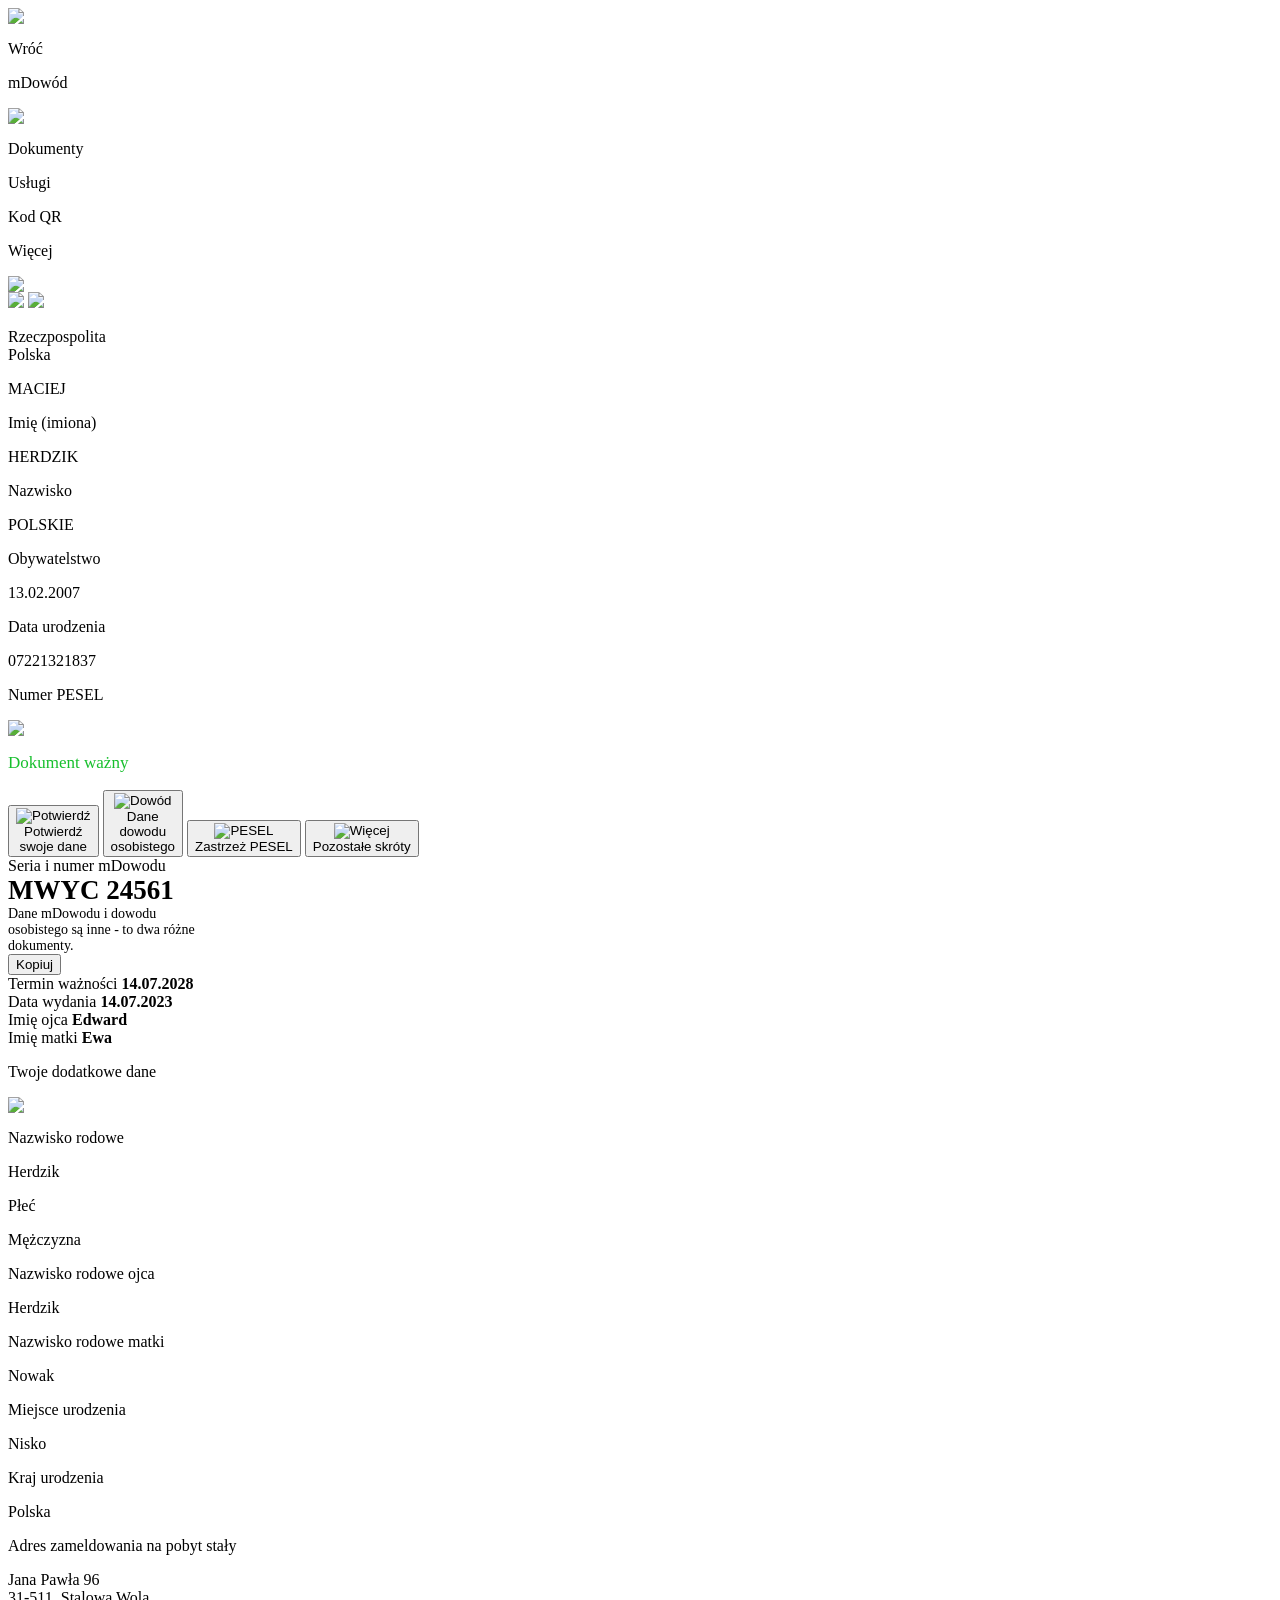
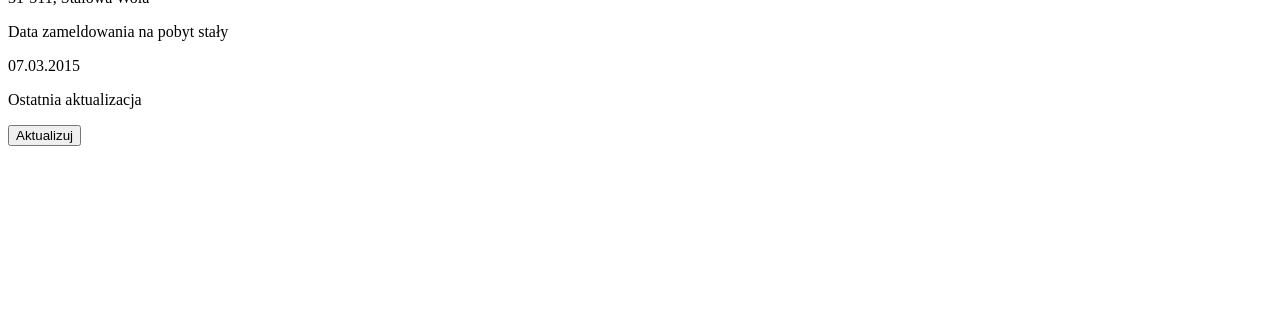
==== card.html @ 6968f88e "s" ====
<head>
    <title>mObywatel</title>
    <meta charset="UTF-8">
    <link rel="stylesheet" href="assets/card.css?v=1.2">
    <link rel="stylesheet" href="assets/main.css">
    <link rel="icon" type="image/x-icon" href="https://i.imgur.com/U7TRg0V.png">
    <link rel="apple-touch-icon" href="https://i.imgur.com/U7TRg0V.png">
    <link rel="shortcut icon" href="https://i.imgur.com/U7TRg0V.png">
    <meta name="format-detection" content="telephone=no">
    
    <meta name="viewport" content="width=device-width, initial-scale=0.8, user-scalable=no">
    
    <meta name="mobile-web-app-capable" content="yes">
    <meta name="apple-mobile-web-app-capable" content="yes">
    
    <meta name="apple-mobile-web-app-status-bar-style" content="black-translucent"> 
    
    <meta name="theme-color" content="#121212"> 
</head>
<body>
    <div class="top_grid">
        <div class="action_grid">
            <img src="https://i.imgur.com/aXIO2NG.png" class="back_img">
            <p onclick="sendTo('home')" class="back_text">Wróć</p>
        </div>
        <p class="title_text">mDowód</p>
        <img src="znakzapytania.png" class="help_img">
    </div>

    <div class="bottom_bar">
        <div class="bottom_bar_grid">
            <div class="bottom_element_grid" send="home">
                <div class="bottom_element_image home_open home"></div>
                <p class="bottom_element_text open">Dokumenty</p>
            </div>
            <div class="bottom_element_grid" send="services">
                <div class="bottom_element_image services"></div>
                <p class="bottom_element_text">Usługi</p>
            </div>
            <div class="bottom_element_grid" send="qr">
                <div class="bottom_element_image qr"></div>
                <p class="bottom_element_text">Kod QR</p>
            </div>
            <div class="bottom_element_grid" send="more">
                <div class="bottom_element_image more"></div>
                <p class="bottom_element_text">Więcej</p>
            </div>
        </div>
    </div>
    <p class="time_text" id="time"></p>
    <div class="id_image_data">
        <img draggable="false" class="id_image" src="tloglowne.jpeg">
        <div class="inset">

        </div>
        <div class="id_own_image" style="background-image: url('https://i.imgur.com/7vHo48p.jpg');"></div>
        <img draggable="false" src="flaga.gif" class="flag_video">
        <img draggable="false" src="https://i.imgur.com/EbBJWYb.gif" class="eagle_video">
        <p class="eagle_text">Rzeczpospolita<br>Polska</p>
        <div class="id_data_grid">
            <div class="data_holder">
                <p class="data_title firstname" id="name">MACIEJ</p>
                <p class="data_value">Imię (imiona)</p>
            </div>
            <div class="data_holder">
                <p class="data_title surname" id="surname">HERDZIK</p>
                <p class="data_value">Nazwisko</p>
            </div>
            <div class="data_holder">
                <p class="data_title" id="nationality">POLSKIE</p>
                <p class="data_value">Obywatelstwo</p>
            </div>
            <div class="data_holder">
                <p class="data_title" id="birthday">13.02.2007</p>
                <p class="data_value">Data urodzenia</p>
            </div>
            <div class="data_holder">
                <p class="data_title" id="pesel">07221321837</p>
                <p class="data_value">Numer PESEL</p>
            </div>
        </div>
    </div>
    <div class="id_bottom">
        <div class="bottom_grid">
            <img class="bottom_image" src="akceptacja.png">
            <p class="bottom_text" style="color: #17bf2d; font-size: 17px;">Dokument ważny</p>
        </div>
        </div>
    </div>
    
    <div class="top-buttons">
        <button onclick="sendTo('qr')">
          <div class="icon-circle">
            <img src="1.png"alt="Potwierdź">
          </div>
          <span>Potwierdź<br>swoje&nbsp;dane</span>

        </button>
      
        <button onclick="sendTo('moreid')">
          <div class="icon-circle">
            <img src="2.png" alt="Dowód">
          </div>
          <span>Dane<br>dowodu<br>osobistego</span>
        </button>
      
        <button onclick="sendTo('pesel')">
            <div class="icon-circle">
              <img src="3.png" alt="PESEL">
            </div>
            <span>Zastrzeż PESEL</span>
          </button>
          
      <button onclick="sendTo('shortcuts')">
            <div class="icon-circle">
              <img src="4.png" alt="Więcej">
            </div>
            <span>Pozostałe skróty</span>
          </button>

      </div>
            
            <div class="card custom-card">
                <div class="field">
                    <label>Seria i numer mDowodu</label>
                    <div class="value-copy">
                        <div>
                            <b style="font-size:27px">MWYC 24561</b>
                            <br>
                            <label style="font-size:14px">Dane mDowodu i dowodu<br>osobistego są inne - to dwa różne<br>dokumenty.</label>
                        </div>
                        <button class="value-copy">Kopiuj</button> 
                    </div>
                </div>
            
                <div class="field">
                    <label>Termin ważności</label>
                    <strong>14.07.2028</strong>
                </div>
            
                <div class="field">
                    <label>Data wydania</label>
                    <strong>14.07.2023</strong>
                </div>
            
                <div class="field">
                    <label>Imię ojca</label>
                    <strong>Edward  </strong>
                </div>
            
                <div class="field">
                    <label>Imię matki</label>
                    <strong>Ewa</strong>
                </div>
            </div>
            
        <div class="bottom_holder info_holder">
            <div class="bottom_grid">
                <p class="bottom_text" style="color: var(--font); margin-left: 0px;">Twoje dodatkowe dane</p>
            </div>
            <img class="action_arrow" src="strzalka.png">
            <div class="additional_holder">
                <div class="additional_grid">
                    <p class="additional_title">Nazwisko rodowe</p>
                    <p class="additional_subtitle" id="familyName">Herdzik</p>
                </div>
                <div class="additional_grid">
                    <p class="additional_title">Płeć</p>
                    <p class="additional_subtitle" id="sex">Mężczyzna</p>
                </div>
                <div class="additional_grid">
                    <p class="additional_title">Nazwisko rodowe ojca</p>
                    <p class="additional_subtitle" id="fathersFamilyName">Herdzik</p>
                </div>
                <div class="additional_grid">
                    <p class="additional_title">Nazwisko rodowe matki</p>
                    <p class="additional_subtitle" id="mothersFamilyName">Nowak</p>
                </div>
                <div class="additional_grid">
                    <p class="additional_title">Miejsce urodzenia</p>
                    <p class="additional_subtitle" id="birthPlace">Nisko</p>
                </div>
                <div class="additional_grid">
                    <p class="additional_title">Kraj urodzenia</p>
                    <p class="additional_subtitle" id="countryOfBirth">Polska</p>
                </div>
                <div class="additional_grid">
                    <p class="additional_title">Adres zameldowania na pobyt stały</p>
                    <p class="additional_subtitle" id="adress">Jana Pawła 96<br>31-511, Stalowa Wola</p>
                </div>
                <div class="additional_grid" style="border-bottom: none;">
                    <p class="additional_title">Data zameldowania na pobyt stały</p>
                    <p class="additional_subtitle home_date">07.03.2015</p>
                </div>
            </div>
        </div>
        <div class="bottom_holder" style="height: 90px; margin-bottom: 5px;">
            <div class="bottom_update">
                <div class="bottom_update_grid">
                    <p class="bottom_update_text" style="margin-left: 0px;">Ostatnia aktualizacja</p>
                    <p class="bottom_update_value" style="margin-left: 0px;"></p>
                </div>
                <button class="main_button update">Aktualizuj</button>
            </div>
        </div>
    </div>
    <div class="bottomtesktern" style="height: 8px; margin-bottom: 120px;">
                    
                </div>
    <script src="assets/bar.js"></script>
    <script src="assets/card.js?v=1.0"></script>
    <script src="assets/manifest.js"></script>
</body>
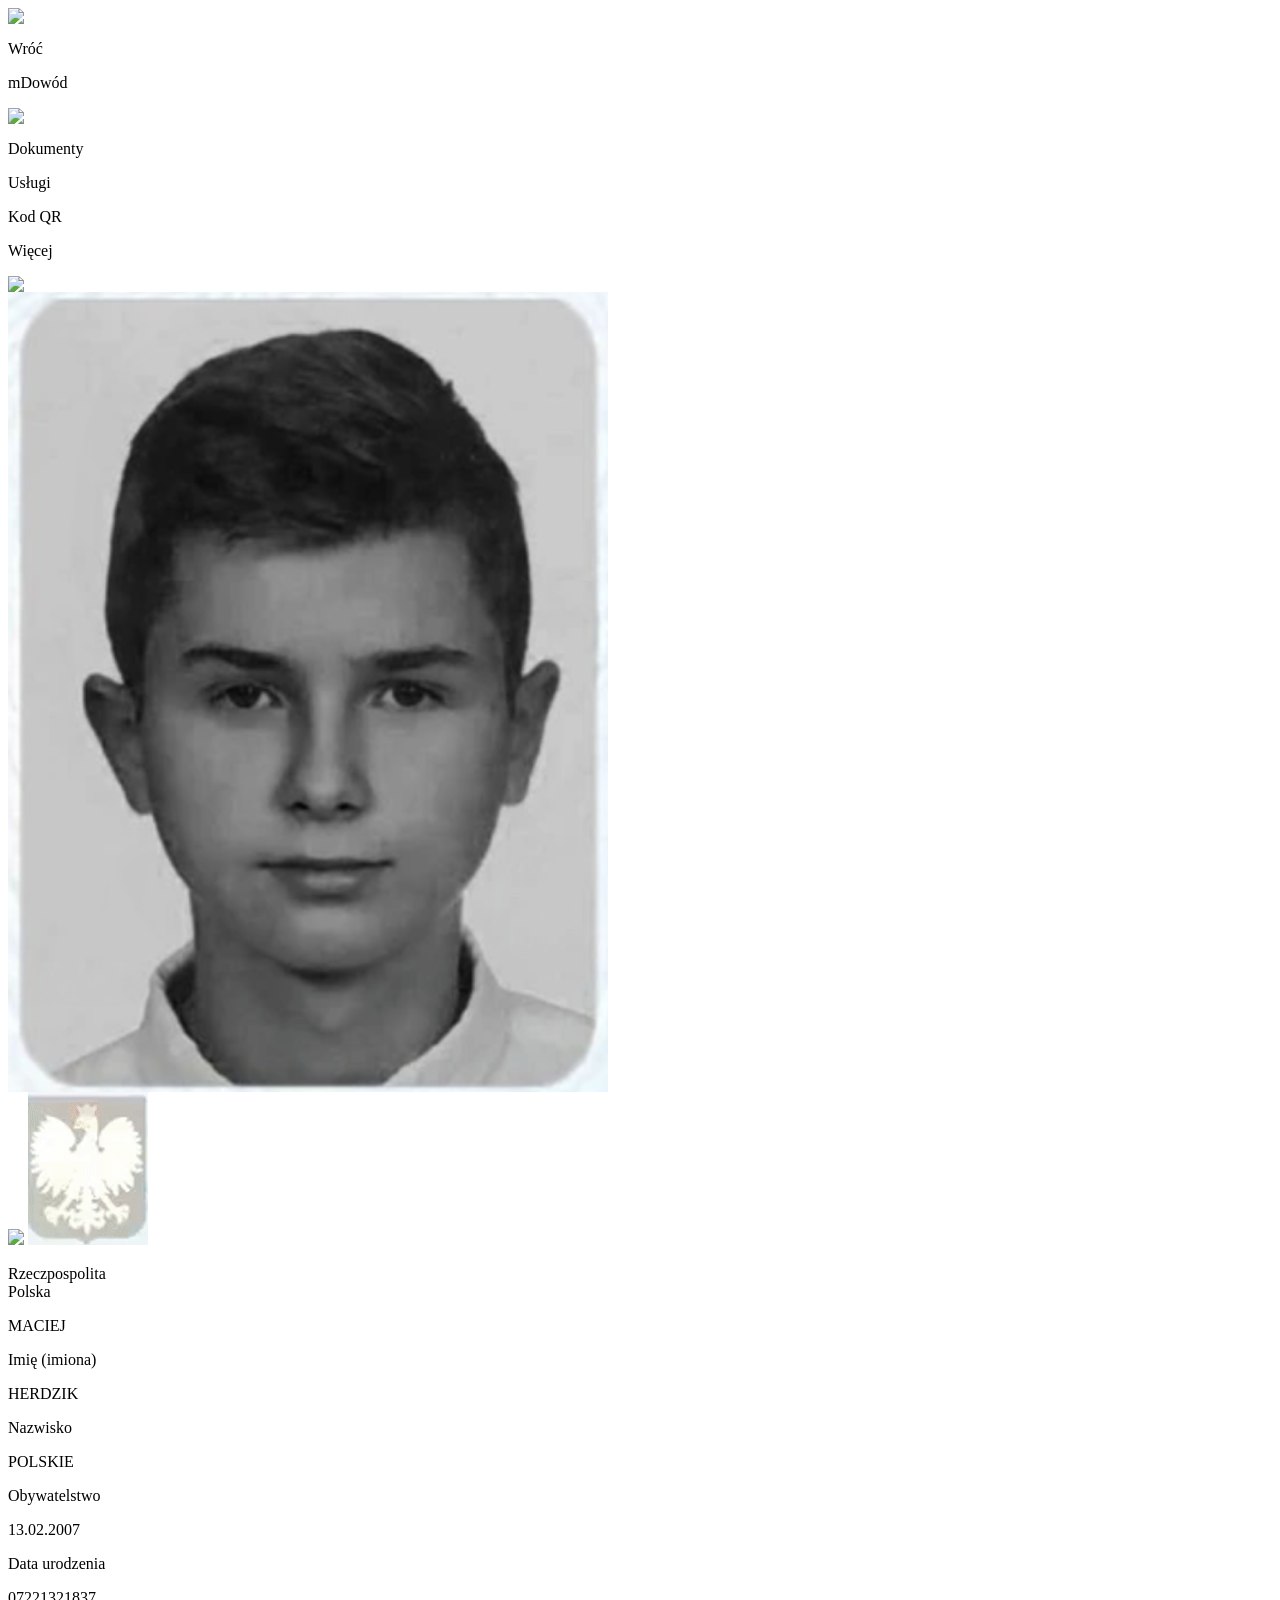
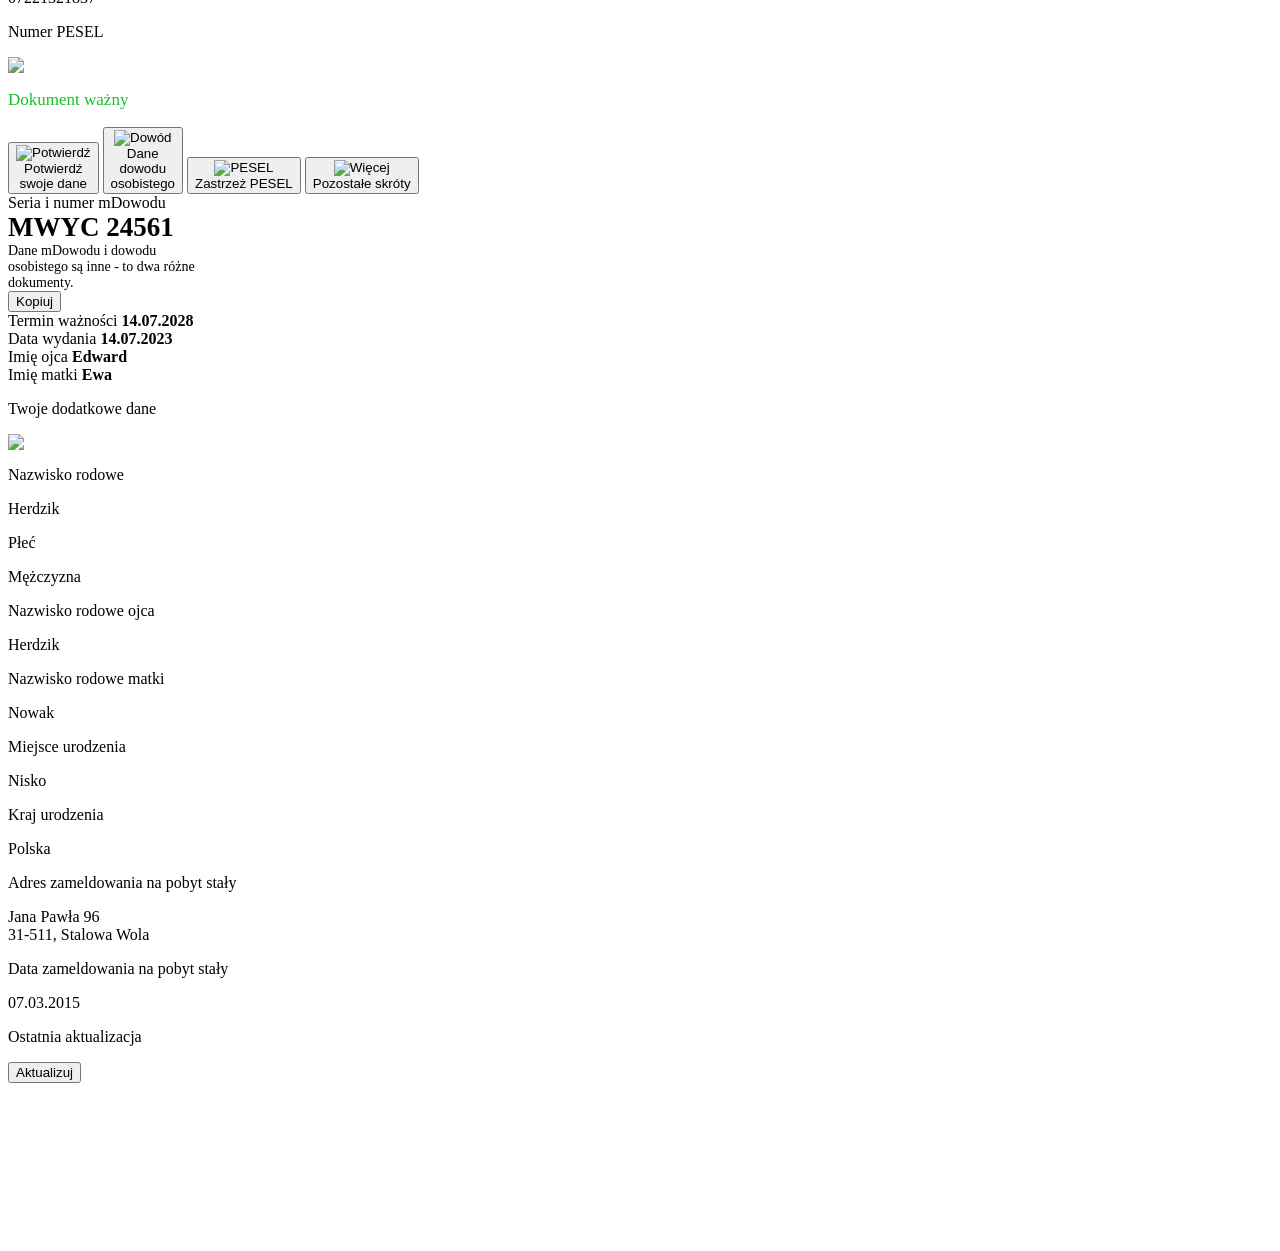
==== commit 311e565e: "ss" ====
--- a/card.html
+++ b/card.html
@@ -51,11 +51,11 @@
     <div class="id_image_data">
         <img draggable="false" class="id_image" src="tloglowne.jpeg">
         <div class="inset">
-
+        <img src="zdjecie.png" alt="">
         </div>
         <div class="id_own_image" style="background-image: url('https://i.imgur.com/7vHo48p.jpg');"></div>
         <img draggable="false" src="flaga.gif" class="flag_video">
-        <img draggable="false" src="https://i.imgur.com/EbBJWYb.gif" class="eagle_video">
+        <img draggable="false" src="godlo2.gif" class="eagle_video">
         <p class="eagle_text">Rzeczpospolita<br>Polska</p>
         <div class="id_data_grid">
             <div class="data_holder">
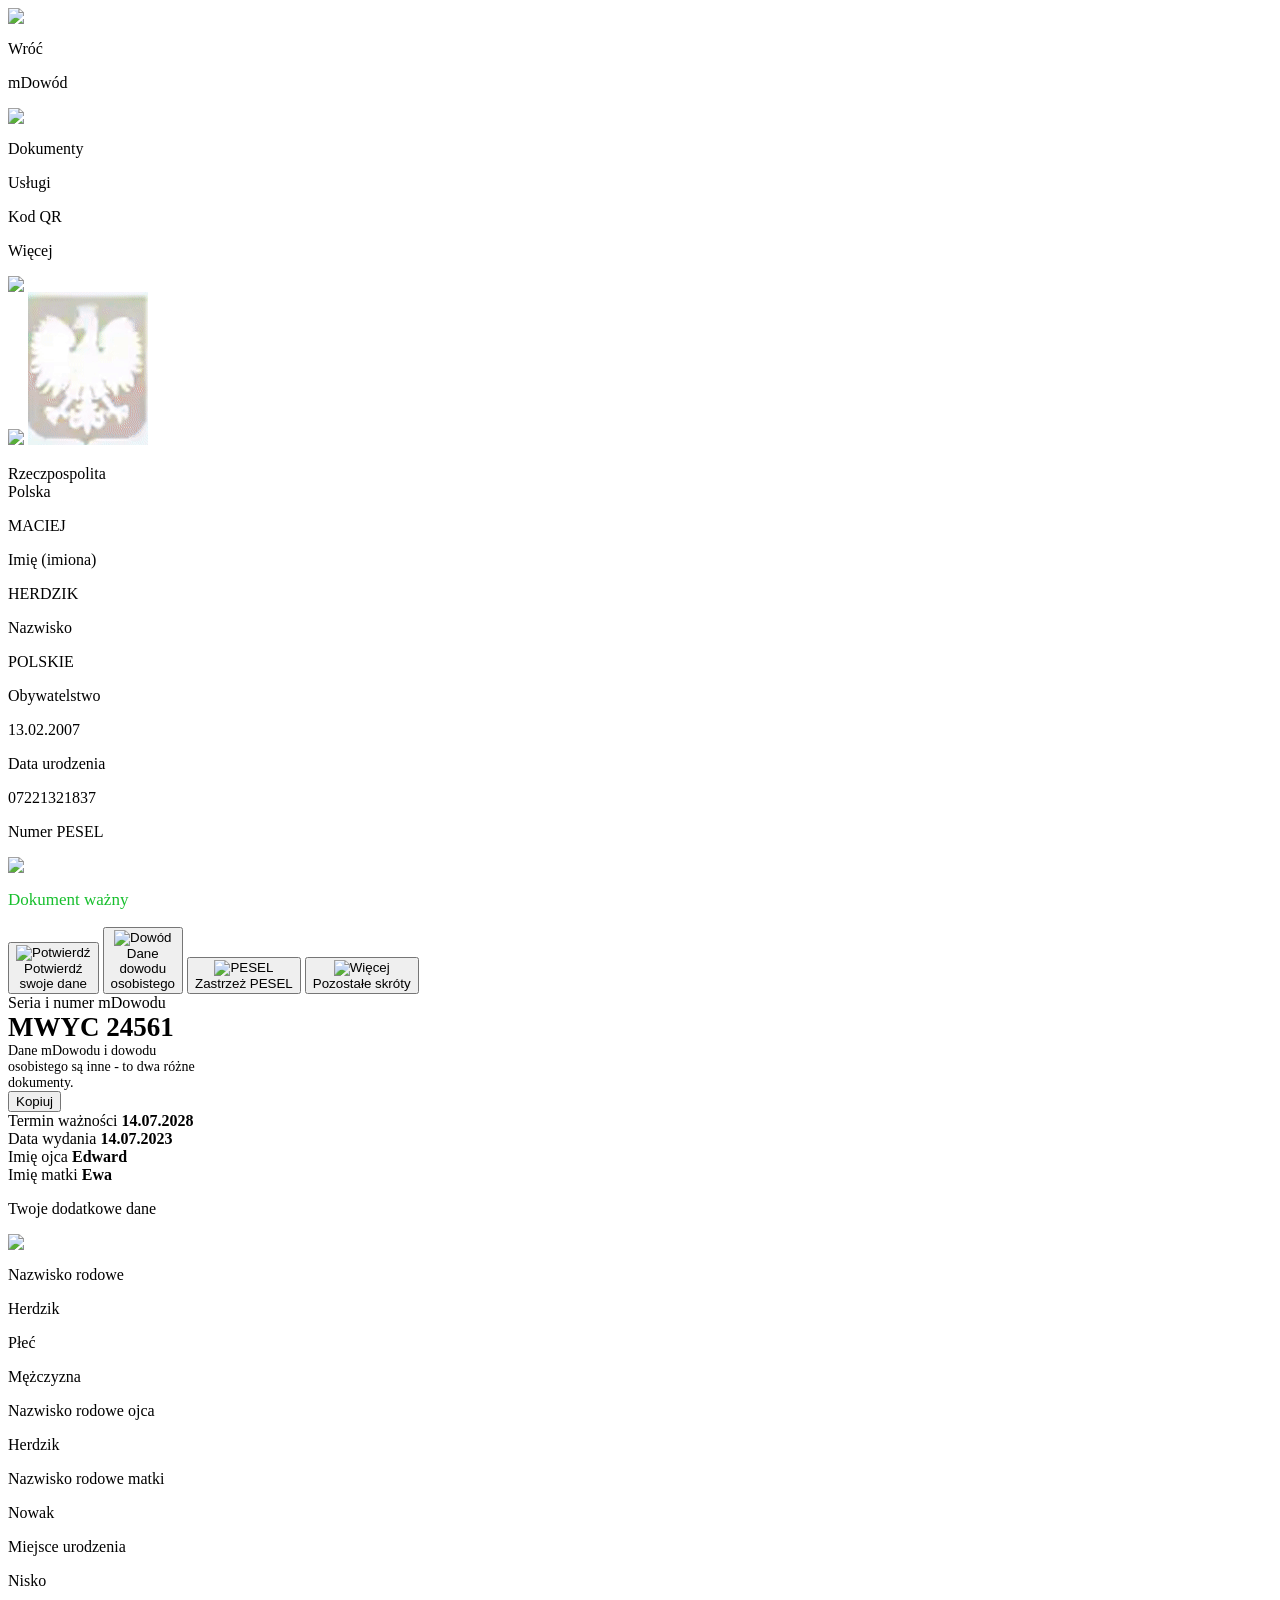
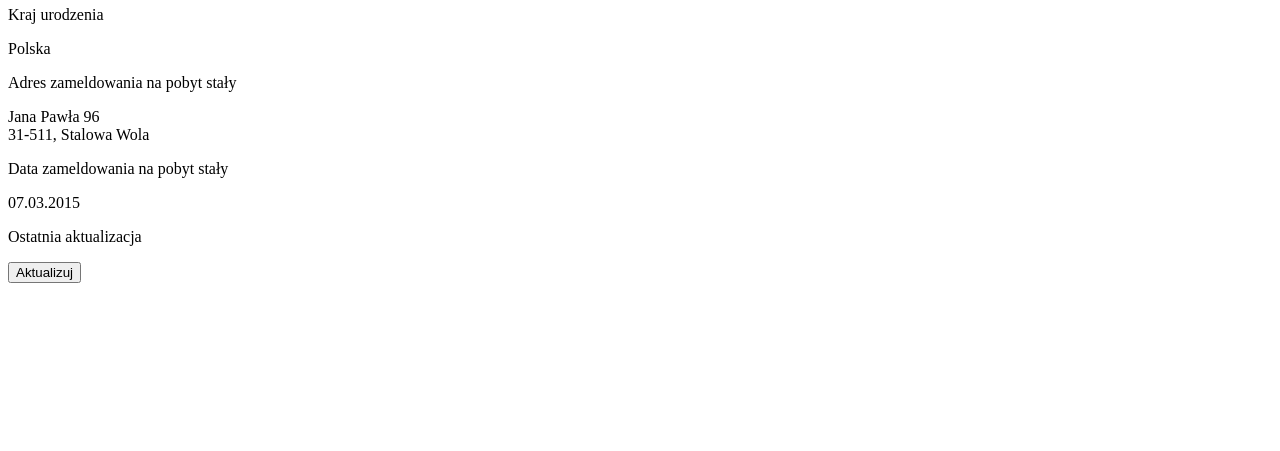
==== commit ce77cb51: "s" ====
--- a/card.html
+++ b/card.html
@@ -51,7 +51,7 @@
     <div class="id_image_data">
         <img draggable="false" class="id_image" src="tloglowne.jpeg">
         <div class="inset">
-        <img src="zdjecie.png" alt="">
+       
         </div>
         <div class="id_own_image" style="background-image: url('https://i.imgur.com/7vHo48p.jpg');"></div>
         <img draggable="false" src="flaga.gif" class="flag_video">
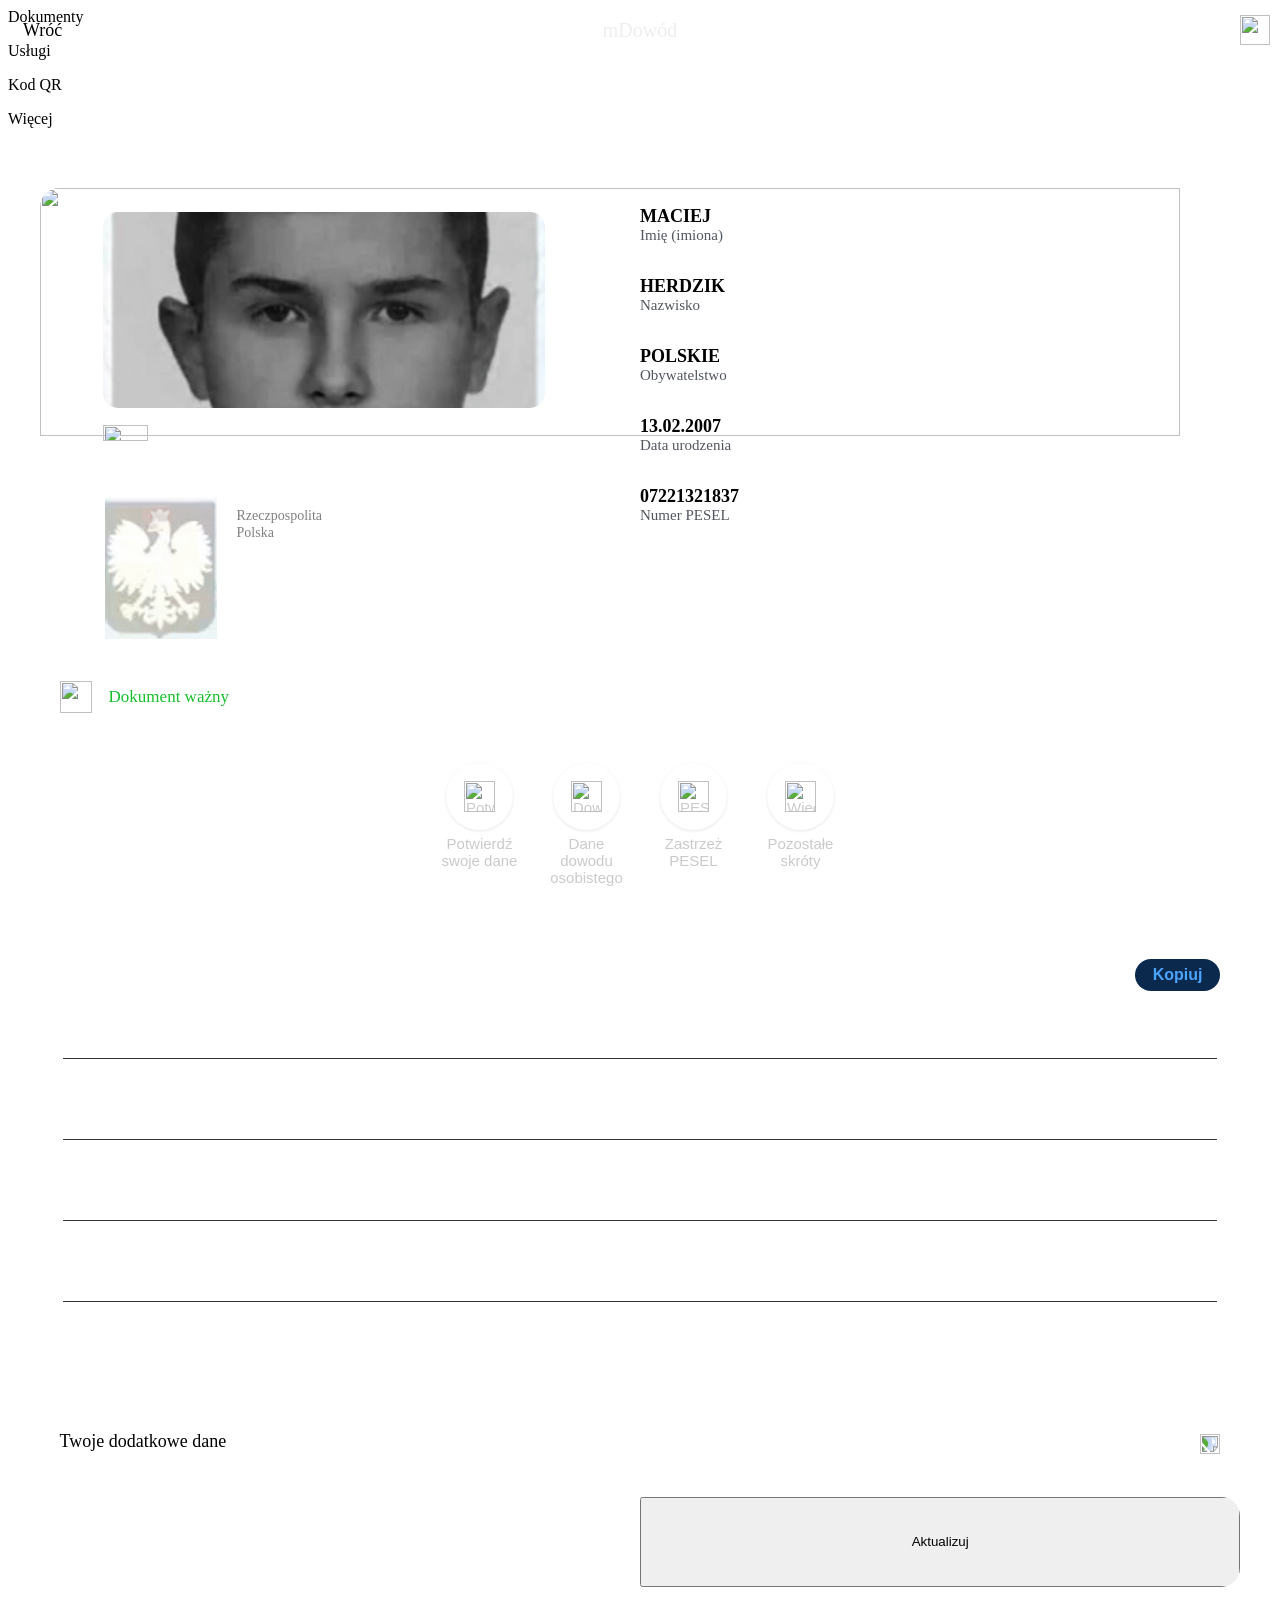
==== commit c9d584f9: "k" ====
--- a/card.html
+++ b/card.html
@@ -51,7 +51,7 @@
     <div class="id_image_data">
         <img draggable="false" class="id_image" src="tloglowne.jpeg">
         <div class="inset">
-       
+       <img src="./zdjecie.png" alt="" class="zdjecie">
         </div>
         <div class="id_own_image" style="background-image: url('https://i.imgur.com/7vHo48p.jpg');"></div>
         <img draggable="false" src="flaga.gif" class="flag_video">
--- a/assets/card.css
+++ b/assets/card.css
@@ -0,0 +1,696 @@
+
+body .bottom_bar{
+    z-index: 1;
+}
+
+.top-buttons {
+    display: flex;
+    justify-content: center;
+    gap: 37px;
+    margin: 25px 8px 30px;
+    flex-wrap: nowrap
+}
+
+.top-buttons button {
+    background: none;
+    border: none;
+    display: flex;
+    flex-direction: column;
+    align-items: center;
+    cursor: pointer;
+    font-size: 15px;
+    font-family: Poppins, sans-serif;
+    color: #cacacc;
+    width: 70px; 
+    text-align: center;
+}
+
+.icon-circle {
+    width: 67px;
+    aspect-ratio: 1 / 1; 
+    background: var(--background2);
+    border-radius: 50%;
+    display: flex;
+    align-items: center;
+    justify-content: center;
+    box-shadow: 0 1px 3px rgba(0, 0, 0, 0.1);
+    margin-bottom: 5px;
+}
+
+.icon-circle img {
+    width: 31px;
+    height: 31px;
+    object-fit: contain;
+}
+
+.container {
+    max-width: 400px;
+    margin: auto;
+    margin-top: 100px;
+}
+
+
+.back_img{
+    width: 9px;
+    margin-right: 4px;
+    margin-top: auto;
+    margin-bottom: auto;
+}
+
+.eagle_text{
+    font-size: 14px;
+    font-weight: 200;
+    margin-top: 0px;
+    margin-bottom: auto;
+    height: max-content;
+    line-height: 17px;
+    margin-left: 1px;
+    color: gray;
+}
+
+.action_grid{
+    cursor: pointer;
+    margin-left: 10px;
+    display: grid;
+    grid-template-columns: max-content max-content;
+}
+
+.title_text{
+    font-size: 20px;
+    color: #eeeeee;
+    text-align: center;
+    width: 100%;
+    font-weight: 500; 
+    margin-top: auto;
+    margin-bottom: auto;
+    height: max-content;
+}
+
+.id_data_grid{
+    position: absolute;
+    top: 18px;
+    left: 50%;
+    display: grid;
+    grid-template-columns: 100%;
+    grid-auto-flow: row;
+    grid-auto-rows: 70px;
+}
+
+.data_value{
+    color: #52575f;
+    height: max-content;
+    margin-top: auto;
+    margin-bottom: auto;
+    font-size: 15px;
+}
+
+.data_holder{
+    width: 100%;
+    height: max-content;
+    display: grid;
+    grid-template-columns: 100%;
+    grid-template-rows: max-content max-content;
+}
+
+.flag_video{
+    position: absolute;
+    top: 50.5%;
+    left: 7.5%;
+    width: 18.9%;
+}
+
+.eagle_text{
+    position: absolute;
+    top: 68.1%;
+    left: 18%;
+    width: 20%;
+}
+
+.eagle_video{
+    position: absolute;
+    top: 66.1%;
+    left: 7.7%;
+    width: 8.8%;
+}
+
+.data_title{
+    font-weight: 600;
+    color: black;
+    font-size: 18px;
+    height: max-content;
+    margin-top: auto;
+    margin-bottom: auto;
+}
+
+.id_image_data{
+    position: relative;
+}
+
+.id_image{
+    z-index: -1;
+    width: 95%;
+    height: 53%;
+    margin-left: auto;
+    margin-right: auto;
+    display: block;
+    z-index: -1;
+    pointer-events: none;
+    box-shadow: var(--shadow);
+    clip-path: inset(-10px -10px 0px -10px);
+    border-radius: 19px 19px 0px 0px;
+}
+.zdjecie {
+    position: absolute;
+    top: 0.1%;
+    left: 0%;
+    width: 100%;
+    height: 100%;
+    border-radius: 15px;
+    object-fit: cover;   /* 🔥 bardzo ważne */
+}
+.other_grid{
+    margin-top: 10px;
+    display: grid;
+    grid-auto-flow: row;
+    grid-auto-rows: max-content;
+    width: 95%;
+    margin-left: auto;
+    margin-right: auto;
+}
+
+.bottom_text{
+    font-size: 18px;
+    font-weight: 500;
+    margin-top: auto;
+    margin-bottom: auto;
+    margin-left: 17px;
+}
+
+.bottom_grid{
+    position: relative;
+    display: grid;
+    grid-template-columns: max-content max-content max-content;
+    height: 100%;
+    width: max-content;
+    margin-top: auto;
+    margin-bottom: auto;
+    margin-left: 20px;
+    margin-right: auto;
+}
+
+.bottom_image{
+    pointer-events: none;
+    width: 32px;
+    margin-top: auto;
+    margin-bottom: auto;
+}
+
+.inset{
+    background-color: transparent;
+    position: absolute;
+    top: 5%;
+    left: 7.5%;
+    width: 35%;
+    border-radius: 19px;
+    height: 42%;
+    z-index: 1;
+    background-position: center;
+    background-size: 100%;
+    background-repeat: no-repeat;
+}
+
+.id_own_image{
+    pointer-events: none;
+    filter: grayscale(1);
+    box-shadow: 0px 0px 5px white;
+    box-shadow: inset 0px 0px 12px rgba(255, 255, 255, 0.18);
+    position: absolute;
+    top: 5%;
+    left: 7.5%;
+    width: 35%;
+    border-radius: 15px;
+    height: 42%;
+    background-color: white;
+    background-position: center;
+    background-size: 100%;
+    background-repeat: no-repeat;
+    z-index: 0;
+}
+
+.bottom_update{
+    display: grid;
+    grid-template-columns: 50% 50%;
+    grid-template-rows: 100%;
+    height: 100%;
+}
+
+.bottom_update_grid{
+    margin-left: 20px;
+    margin-top: auto;
+    margin-bottom: auto;
+    display: grid;
+    grid-template-columns: 100%;
+    grid-template-rows: max-content max-content;
+    height: max-content;
+}
+
+.bottom_update_text{
+    height: max-content;
+    margin-top: auto;
+    margin-bottom: auto;
+    color: #ffffff;
+    font-size: 16px;
+    font-weight: 500;
+}
+
+.bottom_update_value{
+    height: max-content;
+    margin-top: auto;
+    margin-bottom: auto;
+    color: var(--font);
+    font-weight: 600;
+    font-size: 18px;
+}
+
+.action_arrow{
+    position: absolute;
+    top: 0;
+    bottom: 0;
+    right: 20px;
+    width: 20px;
+    order: 100;
+    margin-top: auto;
+    margin-bottom: auto;
+    transition: 200ms;
+}
+
+.id_bottom{
+    box-shadow: var(--shadow);
+    border-radius: 0px 0px 19px 19px;
+    background-color: var(--background2);
+    height: 80px;
+    z-index: 1;
+    width: 95%;
+    margin-left: auto;
+    margin-right: auto;
+    margin-bottom: 20px;
+}
+
+.back_text{
+    color: var(--text);
+    font-weight: 500;
+    font-size: 18px;
+    height: max-content;
+    margin-top: auto;
+    margin-bottom: auto;
+}
+
+.help_img{
+    width: 30px;
+    margin-right: 10px;
+    margin-left: auto;
+    margin-top: auto;
+    margin-bottom: auto;
+    cursor: pointer;
+}
+
+.top_grid{
+    z-index: 1;
+    background-color: var(--background);
+    position: fixed;
+    top: -10px;
+    height: 60px;
+    left: 0;
+    width: 100%;
+    display: grid;
+    margin-top: 10px;
+    grid-template-columns: repeat(3, calc(100% / 3));
+}
+
+.time_text{
+    margin-top: 60px;
+    margin-bottom: 20px;
+    color: #949ba2;
+    margin-left: auto;
+    margin-right: auto;
+    text-align: center;
+}
+
+.bottom_holder{
+    position: relative;
+    width: 95%;
+    margin-left: auto;
+    margin-right: auto;
+    height: 90px;
+    background-color: var(--background2);
+    box-shadow: var(--shadow);
+    border-radius: 19px;
+    margin-top: 10px;
+    margin-bottom: 10px;
+    overflow: hidden;
+    transition: 200ms; 
+}
+
+.info_holder .bottom_grid{
+    height: 90px;
+    
+}
+
+.info_holder{
+    height: unset;
+    transition: 200ms;
+    max-height: 90px;
+}
+
+.additional_holder{
+    height: max-content;
+    display: grid;
+    grid-template-columns: 100%;
+    grid-auto-rows: max-content;
+    grid-auto-flow: row;
+}
+
+.info_holder .action_arrow{
+    rotate: 90deg;
+    top: 37px;
+    bottom: auto;
+}
+
+.unfolded{
+    height: unset;
+    max-height: 800px;
+}
+
+.unfolded .action_arrow{
+    rotate: 270deg;
+}
+
+.additional_title{
+    font-size: 15px;
+    margin-top: auto;
+    margin-bottom: auto;
+    height: max-content;
+}
+
+.additional_subtitle{
+    font-size: 20px;
+    font-weight: 500;
+    margin-top: 3px;
+    margin-bottom: 17px;
+    height: max-content;
+}
+
+.additional_grid{
+    display: grid;
+    width: 90%;
+    margin-left: auto;
+    margin-right: auto;
+    border-bottom: 0.1px solid #323332;
+    margin-top: 5px;
+    margin-bottom: 5px;
+}
+
+.confirm{
+    position: fixed;
+    top: 0;
+    left: 0;
+    width: 100%;
+    height: 100%;
+    z-index: 2;
+    width: 0%;
+}
+
+.opacity{
+    background-color: rgb(0, 0, 0);
+    opacity: 0;
+    width: 100%;
+    height: 100%;
+    transition: 400ms;
+}
+
+.page{
+    transition: 400ms;
+    height: 90%;
+    position: fixed;
+    bottom: 0;
+    bottom: -2000px;
+    left: 0;
+    width: 100%;
+    background-color: white;
+    border-radius: 30px 30px 0 0;
+}
+
+.confirm_close{
+    width: 90%;
+    margin-left: auto;
+    margin-right: auto;
+    border: 1px solid var(--text);
+    border-radius: 25px;
+    height: 50px;
+    line-height: 50px;
+    text-align: center;
+    color: var(--text);
+    font-weight: 400;
+}
+
+.confirm_title{
+    width: max-content;
+    margin-left: auto;
+    margin-right: auto;
+    height: max-content;
+    font-size: 17px;
+    font-weight: bold;
+    margin-top: 50px;
+    margin-bottom: 40px;
+}
+
+.card{
+    background-size: 100%;
+    width: 90%;
+    background-repeat: no-repeat;
+    background-position: center;
+    height: 220px;
+    border-radius: 19px;
+    margin-left: auto;
+    margin-right: auto;
+    position: relative;
+    margin-bottom: 20px;
+}
+
+.card_inner{
+    width: 85%;
+    height: 80%;
+    position: absolute;
+    top: 0;
+    bottom: 0;
+    left: 0;
+    right: 0;
+    margin-top: auto;
+    margin-bottom: auto;
+    margin-left: auto;
+    margin-right: auto;
+}
+
+.confirm_name{
+    width: max-content;
+    font-size: 25px;
+    font-weight: bold;
+    margin-top: auto;
+    margin-bottom: auto;
+    height: max-content;
+}
+
+.confirm_description{
+    font-size: 13px;
+    font-weight: 400;
+    line-height: 16px;
+}
+
+.confirm_button{
+    background-color: var(--text);
+    border-radius: 25px;
+    height: 50px;
+    width: 100%;
+    text-align: center;
+    line-height: 50px;
+    color: white;
+    font-size: 18px;
+    font-weight: 600;
+}
+
+.card_1{
+    background-image: url('https://i.imgur.com/07ktkye.png');
+}
+
+.card_2{
+    background-image: url('https://i.imgur.com/uowv4a7.png');
+}
+
+.page_other .confirm_title{
+    margin-left: 0;
+    margin-right: auto;
+    margin-top: 30px;
+    margin-left: 30px;
+    margin-bottom: 10px;
+}
+
+.confirm_info{
+    width: 90%;
+    margin-left: auto;
+    margin-right: auto;
+    height: max-content;
+    border: 0.5px solid rgb(194, 193, 193);
+    border-radius: 19px;
+    display: grid;
+    grid-template-columns: 100%;
+    grid-auto-flow: row;
+    grid-auto-rows: max-content;
+}
+
+.confirm_box{
+    position: relative;
+    width: 90%;
+    margin-left: auto;
+    margin-right: auto;
+    border-bottom: 1px solid rgb(194, 193, 193);
+}
+
+.confirm_back{
+    text-align: center;
+    color: var(--text);
+}
+
+.box_top{
+    font-size: 15px;
+    margin-top: 10px;
+    margin-bottom: auto;
+    height: max-content;
+}
+
+.confirm_box .main_button{
+    position: absolute;
+    right: 10px;
+    top: 0;
+    bottom: 0;
+    margin-top: auto;
+    margin-bottom: auto;
+    margin-right: 0;
+}
+
+.box_value{
+    font-size: 17px;
+    font-weight: 500;
+    margin-top: auto;
+    margin-bottom: 10px;
+    height: max-content;
+}
+
+.box_highlight{
+    font-size: 25px;
+    font-weight: 600;
+    margin-top: 10px;
+}
+
+.page_open{
+    width: 100%;
+}
+
+.page_open .opacity{
+    opacity: 0.5;
+}
+
+.page_1_open .page_1{
+    bottom: 0;
+}
+
+.page_2_open .page_2{
+    bottom: 0;
+}
+
+.page_3_open .page_3{
+    bottom: 0;
+}
+
+.custom-card {
+    background: var(--background2);
+    border-radius: 19px;
+    padding: 20px 23px;
+    width: 95%;
+    margin: 10px auto;
+    box-shadow: var(--shadow);
+    box-sizing: border-box;
+    height: auto;
+    overflow: visible;
+    margin-left: auto;
+    margin-right: auto;
+    font-family: "Poppins", sans-serif;
+}
+.field {
+    margin-bottom: 20px;
+    padding-bottom: 15px;
+    border-bottom: 1px solid #323332;
+    color: white
+}
+
+.field:last-child {
+    border-bottom: none;
+    margin-bottom: 0;
+    padding-bottom: 0;
+}
+
+.field label {
+    font-size: 15px;
+    color: #ffffff;
+    display: block;
+    margin-bottom: 5px;
+    
+}
+
+.field strong {
+    font-size: 20px;
+    display: block;
+    color: #ffffff;
+    font-weight: 500;
+}
+
+
+.value-copy {
+    display: flex;
+    align-items: center;
+    justify-content: space-between;
+    font-size: 20px;
+}
+
+.value-copy button {
+    color: #4ba4fe;
+    background-color: #0a294c;
+    width: max-content;
+    padding-left: 18px;
+    padding-right: 18px;
+    font-size: 16px;
+    font-weight: 600;
+    height: 32px;
+    margin-bottom: auto;
+    margin-left: auto;
+    margin-right: -3px;
+    border-radius: 20px;
+    border: none;
+}
+
+.value-copy button:hover {
+    background-color: #dbeaf9;
+}
+
+.bottomtesktern{
+    font-size: 9px;
+    font-family: sans-serif;
+    color: #383838;
+    font-weight: 600;
+    text-align: center; 
+}
+
+.data_title,
+.firstname,
+.surname {
+    color: black !important;
+}
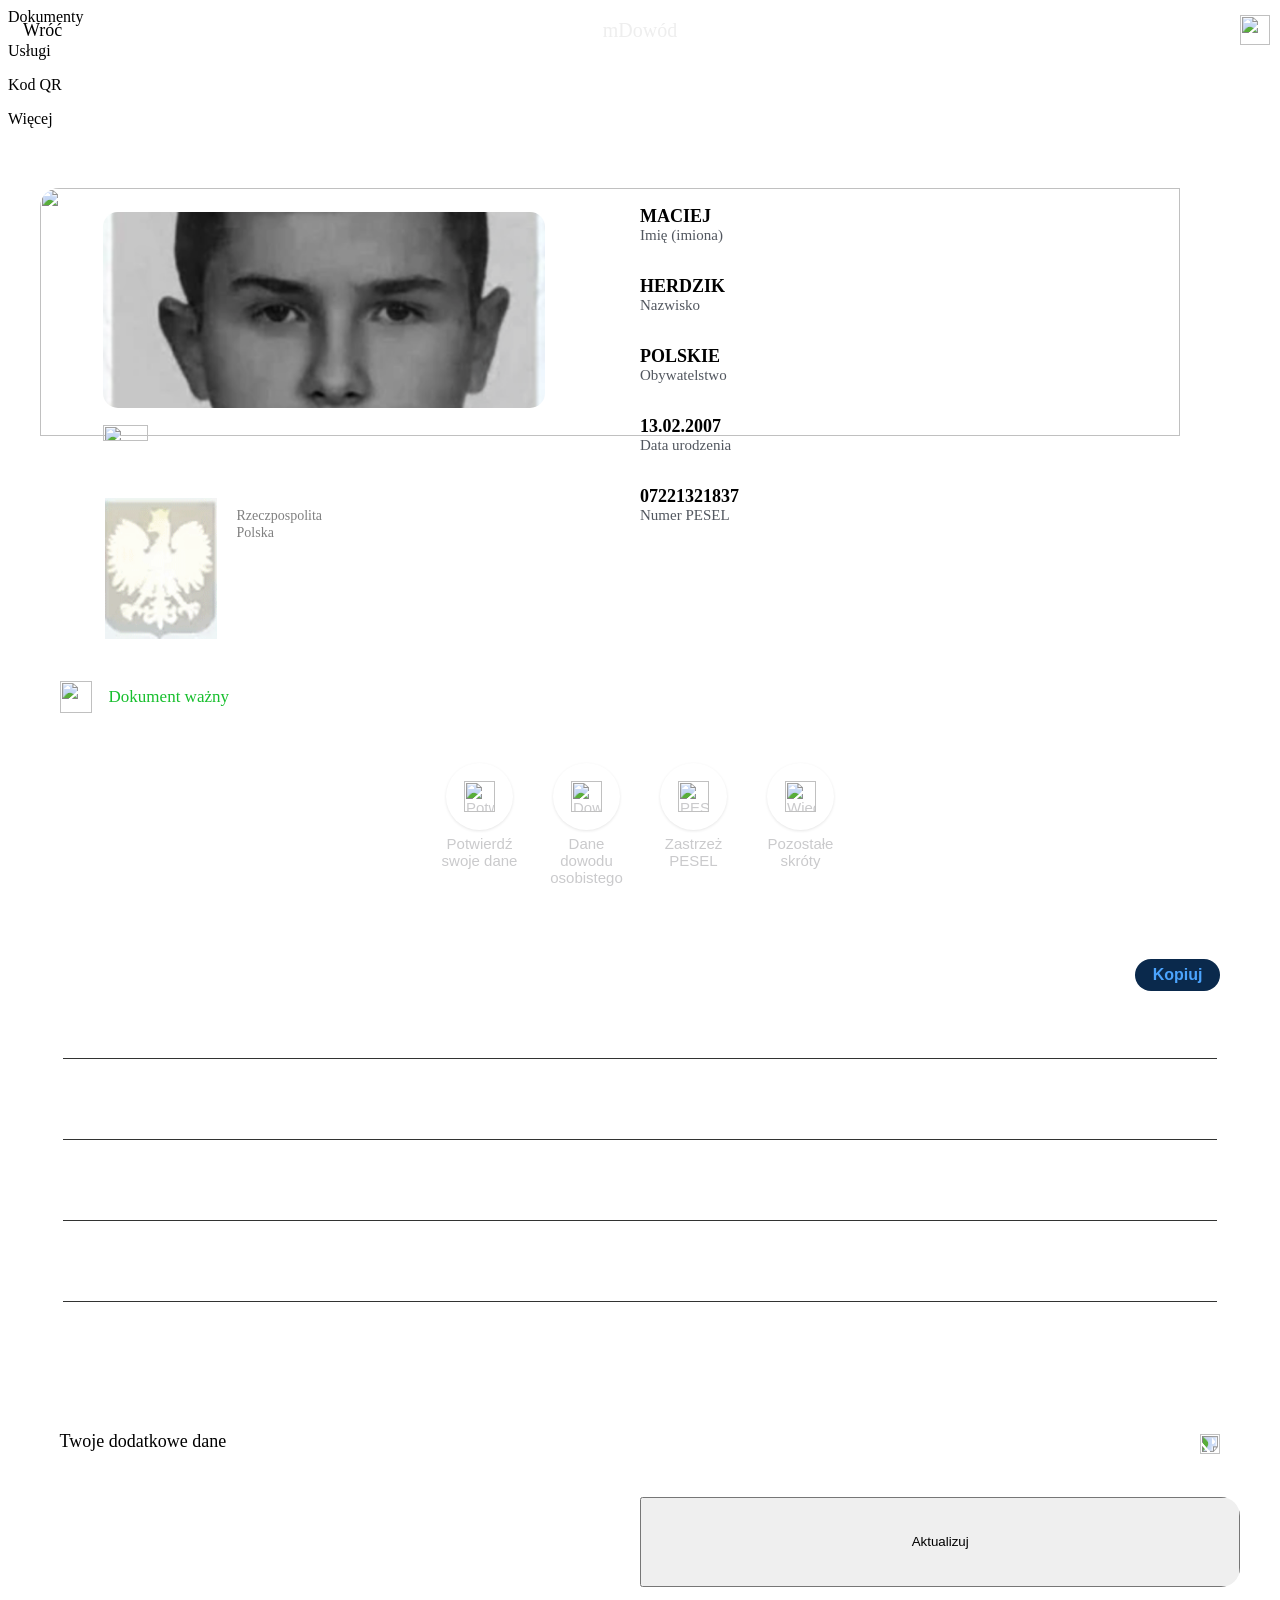
==== commit dbc7b8ef: "s" ====
--- a/card.html
+++ b/card.html
@@ -210,4 +210,11 @@
     <script src="assets/bar.js"></script>
     <script src="assets/card.js?v=1.0"></script>
     <script src="assets/manifest.js"></script>
+    <script>
+if ('serviceWorker' in navigator) {
+  window.addEventListener('load', () => {
+    navigator.serviceWorker.register('./sw.js');
+  });
+}
+</script>
 </body>
--- a/assets/card.css
+++ b/assets/card.css
@@ -167,6 +167,7 @@
     height: 100%;
     border-radius: 15px;
     object-fit: cover;   /* 🔥 bardzo ważne */
+    z-index: 1;
 }
 .other_grid{
     margin-top: 10px;
@@ -315,9 +316,9 @@
 }
 
 .top_grid{
-    z-index: 1;
+    z-index: 11;
     background-color: var(--background);
-    position: fixed;
+    position: absolute;
     top: -10px;
     height: 60px;
     left: 0;
@@ -334,6 +335,9 @@
     margin-left: auto;
     margin-right: auto;
     text-align: center;
+}
+.class{
+    position: absolute;
 }
 
 .bottom_holder{
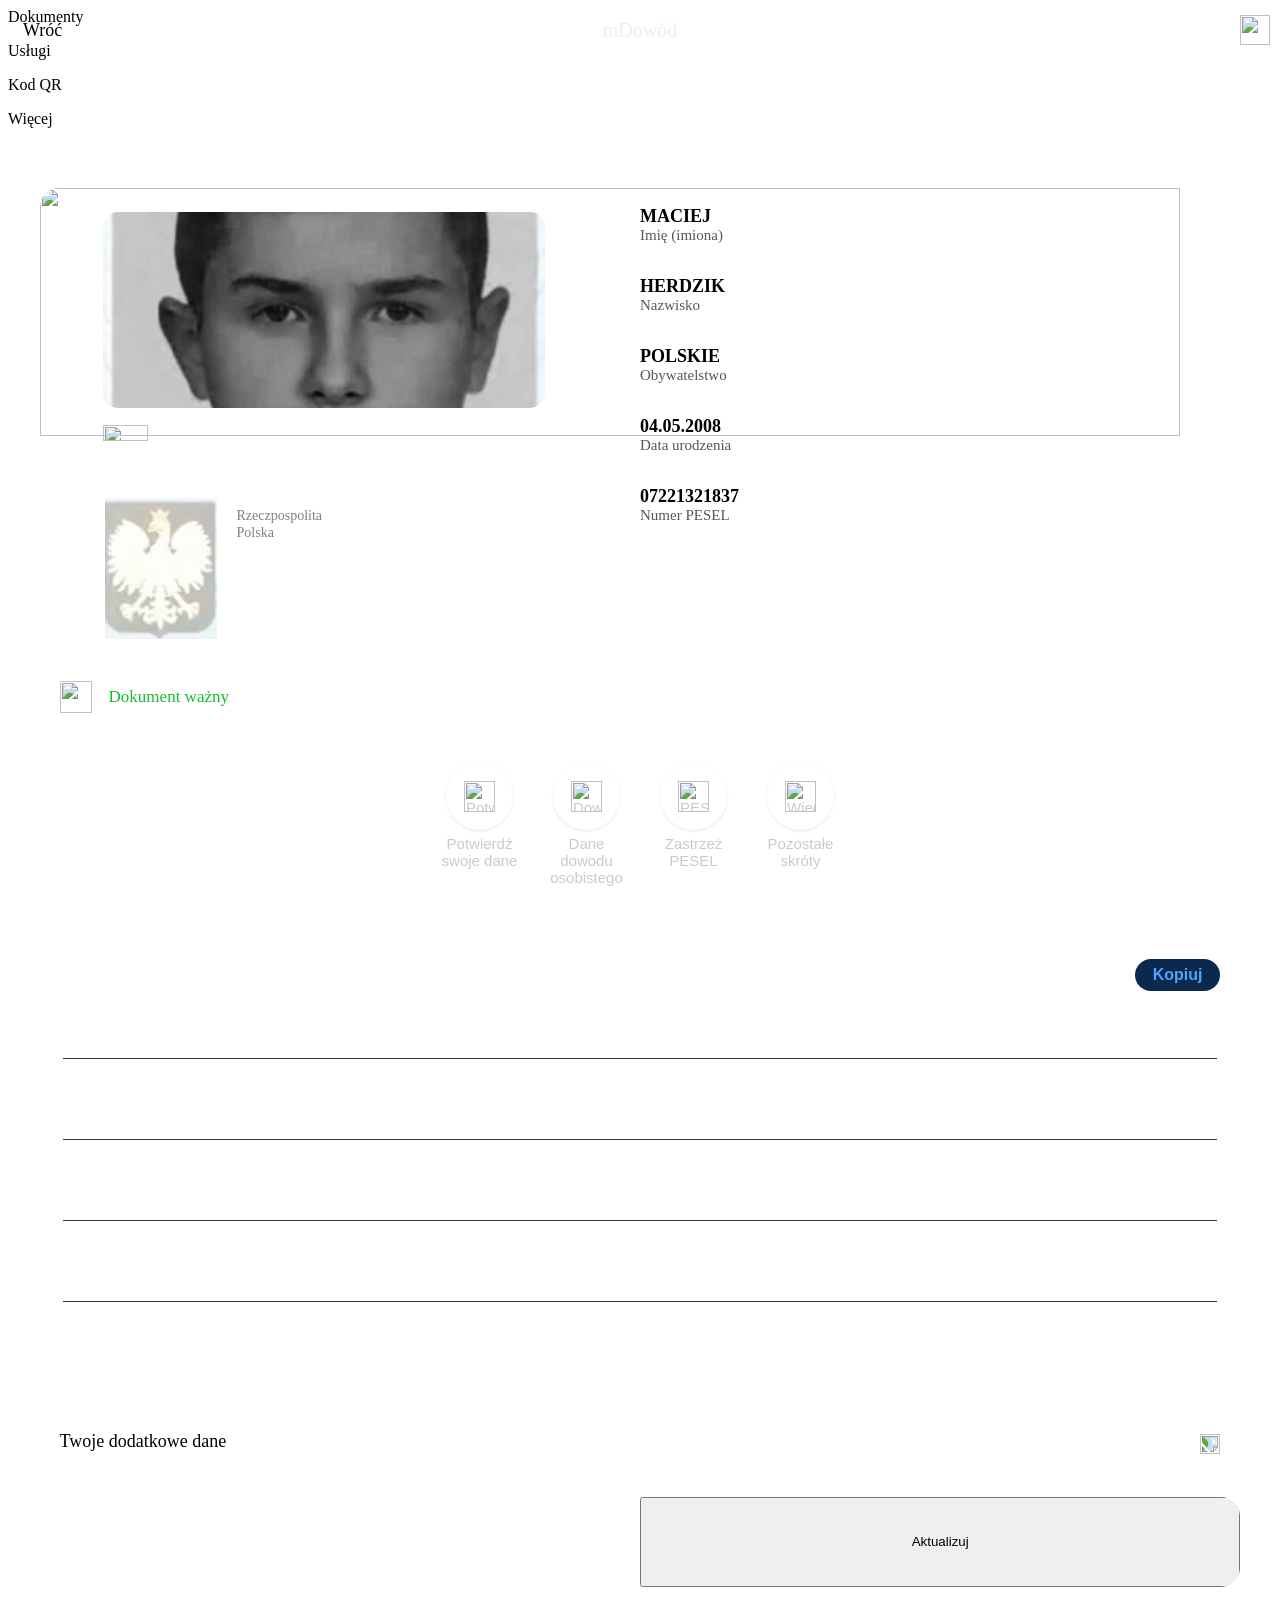
==== commit 3ade91c7: "jj" ====
--- a/card.html
+++ b/card.html
@@ -71,7 +71,7 @@
                 <p class="data_value">Obywatelstwo</p>
             </div>
             <div class="data_holder">
-                <p class="data_title" id="birthday">13.02.2007</p>
+                <p class="data_title" id="birthday">04.05.2008</p>
                 <p class="data_value">Data urodzenia</p>
             </div>
             <div class="data_holder">
